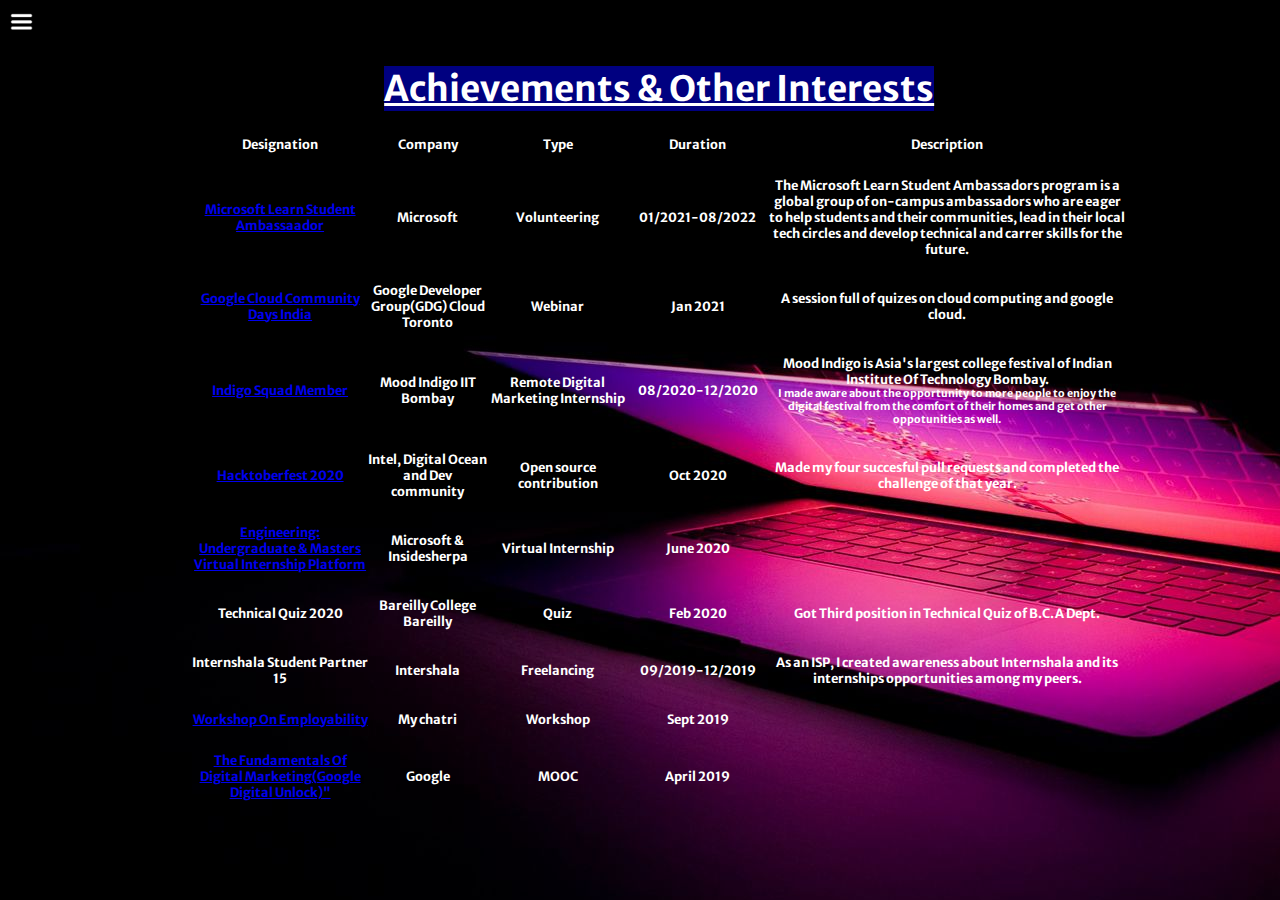
==== Achievements & Other Interests.html @ 37a903e0 "Done" ====
<!DOCTYPE html>
<html>
<head>
	<title></title>
	<link rel="stylesheet" href = "style.css">
</head>
<body
	background = "pic.jpg">
	<div class = "box">

	<div class ="sidebar sidebarGo">
		<nav>
		<nav>
			<ul>
				<li><a href = "Portfolio.html">Why Me?</a></li>
				<li><a href = "Educational Qualifications.html">Educational Qualifications</a></li>
				<li><a href = "Projects.html">Projects</a></li>
				<li><a href = "Achievements & Other Interests.html">Achievements & Other Interests</a></li>
				<li><a href = "contactMe.html">Contact Me</a></li>
			</ul>
		</nav>
	</div>
	<div class = "main">
		<div class="hamburger">
		<img class = "ham" src ="lines.jpg" alt="" width="23">
	<img class ="cross" src ="download.png" alt="" width="23">

</div>
	<div class="info3">
		 <h3><mark style="background-color: navy;color:white;"><u>
		Achievements & Other Interests</u>
		<h6><table style="font-size: 1vw">
			<tr>
				<th>Designation</th>
				<th>Company</th>
				<th style="width:15%" >Type</th>
				<th style="width:15%">Duration</th>
				<th>Description</th>
			</tr>
			<tr>
			<td><a href =" https://drive.google.com/file/d/1gGtQ8OY69iaAwefcRfRHGJ8XdAHdNS6N/view?usp=drivesdk">Microsoft Learn Student Ambassaador</a></td>
			<td>Microsoft</td>
			<td >Volunteering</td>
			<td >01/2021-08/2022</td>
			<td>The Microsoft Learn Student Ambassadors program is a global group of on-campus ambassadors who are eager to help students and their communities, lead in their local tech circles and develop technical and carrer skills for the future.</td>
</tr>
<tr>
	<td><a href="  https://drive.google.com/file/d/1O70VC2GAIwjpt7x4ZTI1cDDmGFuqQbLU/view?usp=drivesdk">Google Cloud Community Days India</a></td>
	<td>Google Developer Group(GDG) Cloud Toronto</td>
	<td>Webinar</td>
	<td>Jan 2021</td>
	<td>A session full of quizes on cloud computing and google cloud.</td>
</tr>
<tr>
	<td><a href =" https://drive.google.com/file/d/1do8CeeERp3vopfsk6JDoAJoTZDlXgiU9/view?usp=drivesdk">Indigo Squad Member</a></td>
			<td>Mood Indigo IIT Bombay</td>
			<td >Remote Digital Marketing Internship</td>
			<td >08/2020-12/2020</td>
			<td>Mood Indigo is Asia's largest college festival of Indian Institute Of Technology Bombay.
				<h5>I made aware about the opportunity to more people to enjoy the digital festival from the comfort of their homes and get other oppotunities as well.</h5></td>
</tr>
<tr>
	<td><a href="https://dev.to/medha3102">Hacktoberfest 2020</a></td>
	<td>Intel, Digital Ocean and Dev community</td>
	<td>Open source contribution</td>
	<td>Oct 2020</td>
	<td>Made my four succesful pull requests and completed the challenge of that year.</td>
</tr>
<tr>
	<td><a href="  https://drive.google.com/file/d/1zlNd-_V4qpGanF3riCDl9FYCe2Zolylv/view?usp=drivesdk">Engineering: Undergraduate & Masters Virtual Internship Platform</a></td>
	<td>Microsoft & Insidesherpa</td>
	<td>Virtual Internship</td>
	<td>June 2020</td>
	<td></td>
</tr>
<tr>
	<td>Technical Quiz 2020</td>
	<td>Bareilly College Bareilly</td>
	<td>Quiz</td>
	<td>Feb 2020</td>
	<td>Got Third position in Technical Quiz of B.C.A Dept.</td>
</tr>
<tr>
	<td>Internshala Student Partner 15</td>
	<td>Intershala</td>
	<td>Freelancing</td>
	<td>09/2019-12/2019</td>
	<td>As an ISP, I created awareness about Internshala and its internships opportunities among my peers.</td>
</tr>
<tr>
	<td><a href="  https://drive.google.com/file/d/1-PKycKpuPh33FQutT9JGc7QjHFIqnaeW/view?usp=drivesdk">Workshop On Employability</a></td>
	<td>My chatri</td>
	<td>Workshop</td>
	<td>Sept 2019</td>
	<td></td>
</tr>
<tr>
	<td><a href="  https://drive.google.com/file/d/10WHafhTDEZ5155RuJkYIGPBanQg29d_3/view?usp=drivesdk">The Fundamentals Of Digital Marketing(Google Digital Unlock)"</a></td>
	<td>Google</td>
	<td>MOOC</td>
	<td>April 2019</td>
	<td></td>
</tr>


		</table></h6>
		
		</mark></h3>
		
	</div>
	
	</div>
</div>
<script src="script.js"></script>

</body>
</html>
---- style.css ----
@import url('https://fonts.googleapis.com/css2?family=Merriweather+Sans&family=Merriweather:ital@1&display=swap');
*{
    margin: 0;
    padding:0;
}
.sidebar{
	background-color: black;
    font-size: 30px;
    color:white;
     font-family: 'Merriweather Sans', sans-serif;
     transition: transform 0.3s ease-in;
     position: absolute;
     width: 300px;

}
.sidebar nav{
	padding: 20px;
    height: 1000px;

}
.sidebar nav li{
	list-style: none;
	padding :33px;
}
.sidebar nav li a{
    text-decoration: none;
    color:white;
}

.main{
    
    width : 300vw;
    height :50vw;
    padding-top:40px;
    padding-right:30px;
}
.info{
	color:black;
margin-left:10vw;
	font-size: 45px;
	width : 45vw;
    height :30vw;
  
    
}
.info2{
    line-height: 60px;
	text-align: center;
    display: flex;
	background-color: black;
	color:white;
	font-size: 30px;
	width : 73vw;
    height :15vw;
    margin-left: 20vw;
   
    
}

.info3{
    align-content: center;
    justify-content: center;
    text-align: center;
    display: flex;
    background-color: transparent;
    color:darkorange;
    font-size: 30px;
    width : 73vw;
    height :40vw;
    margin-left: 15vw;
    margin-top:2vw;
}
table{
    border-collapse: separate;
    border-spacing: 0 2em;
}
.info3 nav{
    padding: 20px;
}
.info3 nav li{
    list-style: none;
    padding :33px;
}

.box{
    display : flex;
    font-family: 'Merriweather Sans', sans-serif;
}
@media(max-width: 1245px){

.sidebarGo{

    transform: translate(-500px,0px);
    position: absolute;

}
body{
    background:black url("pic.jpg") no-repeat fixed center;
}

.devPic img{
    display: none;
}
.info{
    font-size: 80px;
    text-align: center;
    justify-content: center;
    margin-left: 280px;
    margin-top: 70px;
}
.info2{
    padding:30px;
    margin-top:600px;
    font-size: 35px;
    margin-left: 110px;
    height: 30vw;
}
table{
    border-collapse: separate;
    border-spacing: 0 5em;
}
td{
    font-size: 20px;
}
th{
 font-size: 20px;
}
.info3 nav li{
   line-height: 300px;
}
.info3{
    margin-top:100px;
   font-size: 35px;
}
.info3 nav li img{
    width: 150px;
    height: 150px;
    background-color: white;
}
.sidebar{
    width:350px;
}
.sidebar nav{
    padding: 20px;
    height: 2090px;
width: 300px;
}
.sidebar nav li{
    list-style: none;
    padding :60px;
}
.cross{
    margin-left: 500px;
    padding-left: 40px;
    padding-top:20px;
}
}

.sidebarGo{

    transform: translate(-500px,0px);
    position: absolute;

}

.cross{
    margin-left: 250px;
    margin-top: 10px;
}
.hamburger{
    position: absolute;
cursor: pointer;
    top: 10px;
    left: 10px;
}
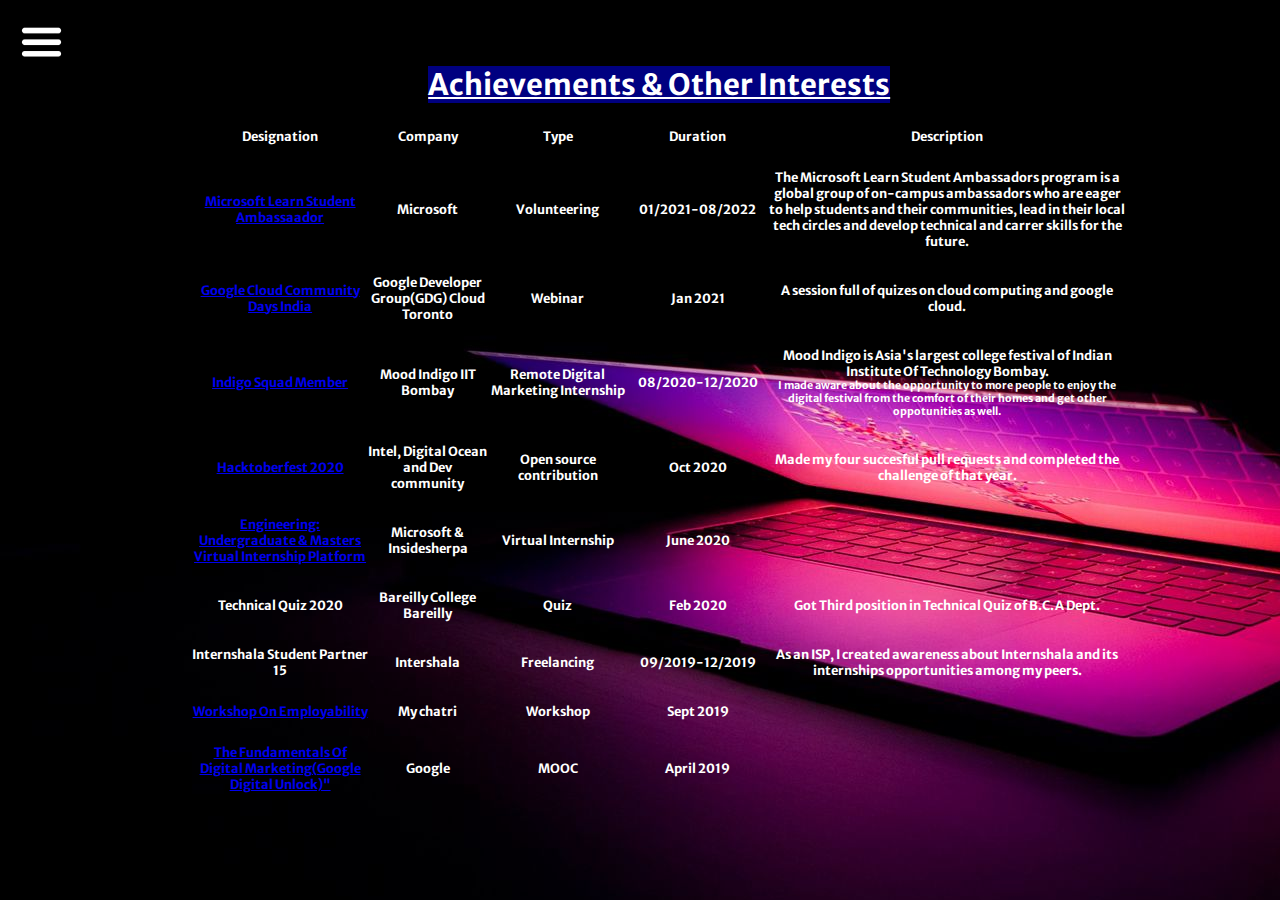
==== commit ba5a0f9f: "Added new project" ====
--- a/Achievements & Other Interests.html
+++ b/Achievements & Other Interests.html
@@ -12,7 +12,9 @@
 		<nav>
 		<nav>
 			<ul>
-				<li><a href = "Portfolio.html">Why Me?</a></li>
+				<li><img src ="me.png" width =" 160px" height ="160px"
+					></li>
+				<li><a href = "index.html">Why Me?</a></li>
 				<li><a href = "Educational Qualifications.html">Educational Qualifications</a></li>
 				<li><a href = "Projects.html">Projects</a></li>
 				<li><a href = "Achievements & Other Interests.html">Achievements & Other Interests</a></li>
@@ -22,14 +24,14 @@
 	</div>
 	<div class = "main">
 		<div class="hamburger">
-		<img class = "ham" src ="lines.jpg" alt="" width="23">
-	<img class ="cross" src ="download.png" alt="" width="23">
+		<img class = "ham" src ="lines.jpg" alt="" width="43">
+	<img class ="cross" src ="download.png" alt="" width="20">
 
 </div>
 	<div class="info3">
 		 <h3><mark style="background-color: navy;color:white;"><u>
 		Achievements & Other Interests</u>
-		<h6><table style="font-size: 1vw">
+		<p1><table style="font-size: 1vw">
 			<tr>
 				<th>Designation</th>
 				<th>Company</th>
@@ -67,11 +69,11 @@
 	<td>Made my four succesful pull requests and completed the challenge of that year.</td>
 </tr>
 <tr>
-	<td><a href="  https://drive.google.com/file/d/1zlNd-_V4qpGanF3riCDl9FYCe2Zolylv/view?usp=drivesdk">Engineering: Undergraduate & Masters Virtual Internship Platform</a></td>
+	<td><a href=" https://drive.google.com/file/d/10WHafhTDEZ5155RuJkYIGPBanQg29d_3/view?usp=drivesdk">Engineering: Undergraduate & Masters Virtual Internship Platform</a></td>
 	<td>Microsoft & Insidesherpa</td>
 	<td>Virtual Internship</td>
 	<td>June 2020</td>
-	<td></td>
+	<td></td> 
 </tr>
 <tr>
 	<td>Technical Quiz 2020</td>
@@ -95,7 +97,7 @@
 	<td></td>
 </tr>
 <tr>
-	<td><a href="  https://drive.google.com/file/d/10WHafhTDEZ5155RuJkYIGPBanQg29d_3/view?usp=drivesdk">The Fundamentals Of Digital Marketing(Google Digital Unlock)"</a></td>
+	<td><a href="  https://drive.google.com/file/d/1zlNd-_V4qpGanF3riCDl9FYCe2Zolylv/view?usp=drivesdk">The Fundamentals Of Digital Marketing(Google Digital Unlock)"</a></td>
 	<td>Google</td>
 	<td>MOOC</td>
 	<td>April 2019</td>
@@ -103,7 +105,7 @@
 </tr>
 
 
-		</table></h6>
+		</table></p1>
 		
 		</mark></h3>
 		
--- a/style.css
+++ b/style.css
@@ -5,22 +5,28 @@
 }
 .sidebar{
 	background-color: black;
-    font-size: 30px;
+    font-size: 25px;
     color:white;
      font-family: 'Merriweather Sans', sans-serif;
      transition: transform 0.3s ease-in;
      position: absolute;
-     width: 300px;
-
+     width: 245px;
+    
+ align-items: center;
+}
+.sidebar nav li img{
+    border-radius: 50%;
+    background-color:  rgb(15, 37, 65);
 }
 .sidebar nav{
-	padding: 20px;
+    width: 250px;
     height: 1000px;
 
 }
 .sidebar nav li{
 	list-style: none;
-	padding :33px;
+	padding :18px;
+    margin: 10px;
 }
 .sidebar nav li a{
     text-decoration: none;
@@ -49,9 +55,9 @@
     display: flex;
 	background-color: black;
 	color:white;
-	font-size: 30px;
+	font-size: 23px;
 	width : 73vw;
-    height :15vw;
+    height :250px;
     margin-left: 20vw;
    
     
@@ -64,7 +70,7 @@
     display: flex;
     background-color: transparent;
     color:darkorange;
-    font-size: 30px;
+    font-size: 25px;
     width : 73vw;
     height :40vw;
     margin-left: 15vw;
@@ -81,12 +87,18 @@
     list-style: none;
     padding :33px;
 }
+.info3 nav li img{
+    background-color: white;
+}
+.devPic img{
+margin-right: 20px;
+}
 
 .box{
     display : flex;
     font-family: 'Merriweather Sans', sans-serif;
 }
-@media(max-width: 1245px){
+@media(max-width: 1054px){
 
 .sidebarGo{
 
@@ -113,21 +125,25 @@
     margin-top:600px;
     font-size: 35px;
     margin-left: 110px;
-    height: 30vw;
+    height: 45vw;
 }
 table{
     border-collapse: separate;
-    border-spacing: 0 5em;
+    border-spacing: 1em 5em;
+    
 }
 td{
-    font-size: 20px;
+    font-size: 23px;
+
 }
 th{
- font-size: 20px;
+ font-size: 25px;
+
 }
 .info3 nav li{
-   line-height: 300px;
-}
+  line-height:300px;
+}
+  
 .info3{
     margin-top:100px;
    font-size: 35px;
@@ -138,22 +154,43 @@
     background-color: white;
 }
 .sidebar{
-    width:350px;
-}
+    width:410px;
+}
+
 .sidebar nav{
-    padding: 20px;
+    margin-top:50px;
+    margin-left: 10px;
     height: 2090px;
-width: 300px;
+width: 400px;
 }
 .sidebar nav li{
     list-style: none;
-    padding :60px;
+    padding :50px;
+    font-size: 40px;
+}
+.{
+
+}
+.hamburger{
+    position: absolute;
+cursor: pointer;
+    margin-top:30px;
+    margin-left: 35px;
+
 }
 .cross{
-    margin-left: 500px;
-    padding-left: 40px;
-    padding-top:20px;
-}
+    align-content: top;
+    width: 30px;
+padding-left: 100px;
+}
+.sidebar nav li img{
+    width: 230px;
+    height: 230px;
+    align-items: center;
+    border-radius: 50%;
+    background-color: rgb(15, 37, 65);
+}
+
 }
 
 .sidebarGo{
@@ -164,12 +201,13 @@
 }
 
 .cross{
-    margin-left: 250px;
-    margin-top: 10px;
+    margin-left: 180px;
+    margin-top: 5px;
+   
 }
 .hamburger{
     position: absolute;
 cursor: pointer;
-    top: 10px;
-    left: 10px;
-}
+   top: 20px;
+    left: 20px;
+}
